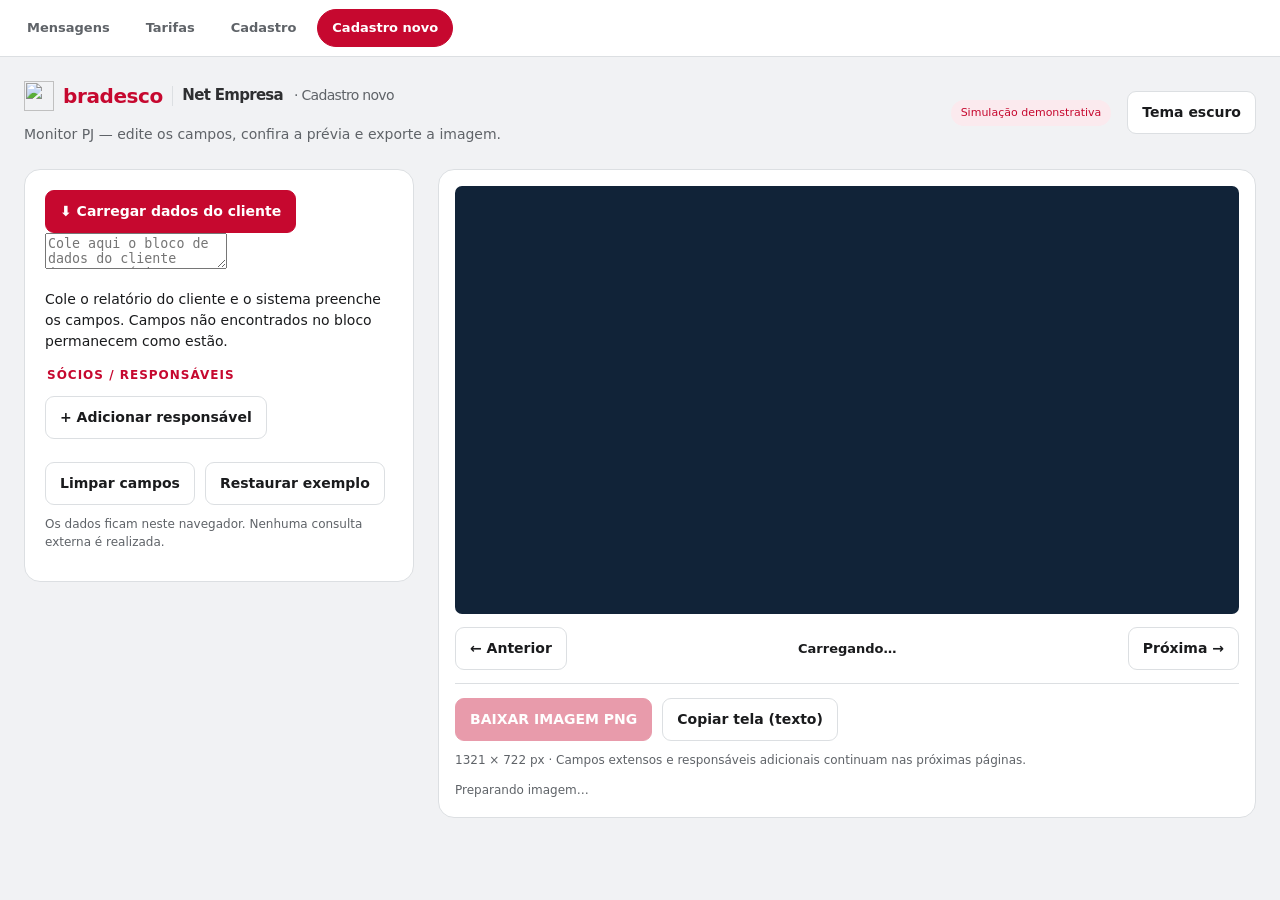
==== cadastro_novo.html @ 21ac0197 "Add files via upload" ====
<!doctype html>
<html lang="pt-BR">
  <head>
    <meta charset="utf-8">
    <meta name="viewport" content="width=device-width,initial-scale=1">
    <title>Bradesco Net Empresa · Cadastro novo</title>
<link rel="shortcut icon" href="https://banco.bradesco/assets/pessoajuridica/img/favicon.ico" type="image/x-icon">
<link rel="icon" href="data:,">
<link rel="stylesheet" href="css/theme.css">
<style>
@font-face{font-family:Terminal;src:url('[data-uri]') format('opentype');font-display:block}
@font-face{font-family:Warning;src:url('[data-uri]') format('truetype');font-display:block}
:root{color-scheme:light;--bg:#f1f2f4;--card:#fff;--ink:#1a1b1d;--muted:#5f6368;--line:#dcdfe2;--field:#f8f9fa;--accent:#c6082f;--soft:#fbeaee;--b-red:#c6082f}
:root[data-theme=dark]{color-scheme:dark;--bg:#0f1012;--card:#17181b;--ink:#e9eaec;--muted:#9aa0a6;--line:#2a2c30;--field:#141518;--accent:#e04a63;--soft:#332027;--b-red:#ff5f78}
*{box-sizing:border-box}body{margin:0;background:var(--bg);color:var(--ink);font:14px/1.5 system-ui,sans-serif}button,input,select{font:inherit}button{cursor:pointer;border:1px solid var(--line);border-radius:9px;padding:10px 14px;background:var(--card);color:var(--ink);font-weight:600}button:hover{border-color:var(--accent)}button:disabled{opacity:.4;cursor:default}button:focus-visible,input:focus-visible,select:focus-visible{outline:3px solid #d84a63;outline-offset:2px}.primary{background:#c6082f;border-color:#c6082f;color:white}main{max-width:1760px;margin:auto;padding:24px}header{display:flex;align-items:center;gap:16px;margin-bottom:24px}header .title{flex:1}h1{font-size:25px;letter-spacing:-.7px;margin:0}header p{margin:3px 0 0;color:var(--muted)}.layout{display:grid;grid-template-columns:390px minmax(0,1fr);gap:24px;align-items:start}.editor,.viewer{background:var(--card);border:1px solid var(--line);border-radius:16px;padding:20px}.viewer{position:sticky;top:18px;padding:16px}fieldset{border:0;padding:0;margin:0 0 23px}legend{font-size:12px;letter-spacing:1px;text-transform:uppercase;font-weight:750;color:var(--accent);margin-bottom:12px}.fields{display:grid;grid-template-columns:1fr 1fr;gap:12px}.field{display:flex;flex-direction:column;gap:5px;min-width:0}.wide{grid-column:1/-1}label{font-size:12px;font-weight:600;color:var(--muted)}input,select{width:100%;min-width:0;border:1px solid var(--line);border-radius:7px;background:var(--field);color:var(--ink);padding:9px 10px}canvas{display:block;width:100%;height:auto;background:#112338;border-radius:7px}.caption,.status{color:var(--muted);font-size:12px}.caption{margin:10px 0}.toolbar,.pager{display:flex;align-items:center;gap:10px;flex-wrap:wrap}.pager{justify-content:space-between;padding:13px 0;border-bottom:1px solid var(--line);margin-bottom:14px}.pager span{font-size:13px;font-weight:600}.partner{padding:13px;background:var(--field);border:1px solid var(--line);border-radius:9px;margin-bottom:12px}.partner-head{display:flex;align-items:center;justify-content:space-between;margin-bottom:12px}.remove{font-size:11px;padding:5px 9px;color:#b64848}.status{min-height:20px;margin-top:12px}.sr-only{position:absolute;width:1px;height:1px;overflow:hidden;clip-path:inset(50%)}.badge{font-size:11px;background:var(--soft);padding:5px 10px;border-radius:20px;color:var(--accent)}@media(max-width:1000px){.layout{grid-template-columns:320px minmax(0,1fr)}main{padding:16px}.layout{gap:16px}}@media(max-width:760px){.layout{display:flex;flex-direction:column}.viewer{position:static;order:-1;width:100%}.editor{width:100%}header .badge{display:none}main{padding:12px}.toolbar button{flex:1}header p{font-size:12px}}
  /* ════════ IDENTIDADE BRADESCO NET EMPRESA ════════
     Troque o SVG .brinco por um <img> do logotipo oficial quando tiver
     o arquivo (mantendo a classe .brinco). */
  .marca{ display:inline-flex; align-items:center; gap:9px; }
  .brinco{ width:30px; height:30px; color:var(--b-red,#c6082f); flex:none; display:block; }
  .b-word{ font-size:20px; font-weight:800; letter-spacing:-.02em; color:var(--b-red,#c6082f); }
  .b-sep{ width:1.5px; height:20px; background:var(--border,var(--line,#dcdfe2)); }
  .b-net{ font-size:15px; font-weight:600; color:var(--text,var(--ink,#1a1b1d)); opacity:.9; white-space:nowrap; }
  .b-pag{ font-size:14px; font-weight:500; color:var(--muted,#5f6368); white-space:nowrap; margin-left:2px; }
  /* ════════ MENU ENTRE TELAS ════════
     Mesmo bloco em todas as telas; em cada uma, class="ativa" na própria. */
  .cc-nav{ position:sticky; top:0; z-index:60; width:100%; flex:0 0 auto; display:flex; gap:6px;
          padding:9px 12px; overflow-x:auto; -webkit-overflow-scrolling:touch; scrollbar-width:none;
          background:var(--surface,var(--card,#fff));
          border-bottom:1px solid var(--border,var(--line,#e2e4e7)); }
  .cc-nav::-webkit-scrollbar{ display:none; }
  .cc-nav a{ flex:none; font-size:13px; font-weight:600; color:var(--muted,#5f6368);
             text-decoration:none; padding:8px 14px; border-radius:999px;
             border:1px solid transparent; white-space:nowrap; }
  .cc-nav a:hover{ color:var(--text,var(--ink,#1a1b1d)); }
  .cc-nav a.ativa{ background:#c6082f; border-color:#c6082f; color:#fff; }
</style></head><body>

<nav class="cc-nav" aria-label="Telas">
  <a href="index.html">Mensagens</a>
  <a href="tarifas.html">Tarifas</a>
  <a href="cadastro.html">Cadastro</a>
  <a href="cadastro_novo.html" class="ativa">Cadastro novo</a>
</nav>

<script src="js/common.js"></script>

<main>
<header><div class="title"><h1><span class="marca"><img class="brinco" src="img/net.png" alt="" srcset="">
  <span class="b-word">bradesco</span><span class="b-sep"></span><span class="b-net">Net&nbsp;Empresa</span><span class="b-pag">· Cadastro novo</span></span></h1><p>Monitor PJ — edite os campos, confira a prévia e exporte a imagem.</p></div><span class="badge">Simulação demonstrativa</span><button id="theme" type="button" aria-label="Alternar tema">Tema escuro</button></header>
<div class="layout"><section class="editor" aria-label="Editar cadastro"><form id="form" autocomplete="off">
<div class="paste-box"><div class="ph-row"><button class="btn primary" id="btnCarregar" type="button">⬇ Carregar dados do cliente</button></div><textarea id="textoCliente" placeholder="Cole aqui o bloco de dados do cliente (CNPJ, usuário, ag/conta, sócio master…) e clique em “Carregar”. Os campos são preenchidos automaticamente." spellcheck="false"></textarea><p class="hint">Cole o relatório do cliente e o sistema preenche os campos. Campos não encontrados no bloco permanecem como estão.</p></div>
<div id="groups"></div><fieldset><legend>Sócios / responsáveis</legend><div id="partners"></div><button id="add" type="button">+ Adicionar responsável</button></fieldset><div class="toolbar"><button id="clear" type="button">Limpar campos</button><button id="restore" type="button">Restaurar exemplo</button></div><p class="caption">Os dados ficam neste navegador. Nenhuma consulta externa é realizada.</p></form></section>
<section class="viewer" aria-label="Prévia da imagem"><canvas id="preview" width="1321" height="722" role="img" aria-label="Simulação de cadastro em monitor, sem validade bancária"></canvas><div class="pager"><button id="prev" type="button">← Anterior</button><span id="pageInfo" aria-live="polite">Carregando…</span><button id="next" type="button">Próxima →</button></div><div class="toolbar"><button class="primary" id="download" type="button" disabled>BAIXAR IMAGEM PNG</button><button id="copy" type="button">Copiar tela (texto)</button></div><p class="caption">1321 × 722 px · Campos extensos e responsáveis adicionais continuam nas próximas páginas.</p><div class="status" id="status" role="status">Preparando imagem…</div><pre id="accessible" class="sr-only"></pre></section></div></main>
<script>
'use strict';
BN.garanteLogin(); BN.initTema();
(()=>{
const CONFIG=Object.freeze({width:1321,height:722,screenWidth:1100,screenHeight:700,scale:2,
 corners:[[104,-8],[1262,121],[1157,714],[107,745]],
 fontSize:20,charWidth:10.8,lineHeight:24,cyan:'#8ebfda',pink:'#d7727c',rule:'#739ab8',
 storage:'monitor_pj_nova_fotografia_v1',legacyStorage:'netempresa_cadastro_imagem_v1',debounce:65,
 warning:{text:'',x:718,y:43,width:350,size:24,color:'#ed7588'}});
const ASSETS={photo:'[data-uri]',background:'[data-uri]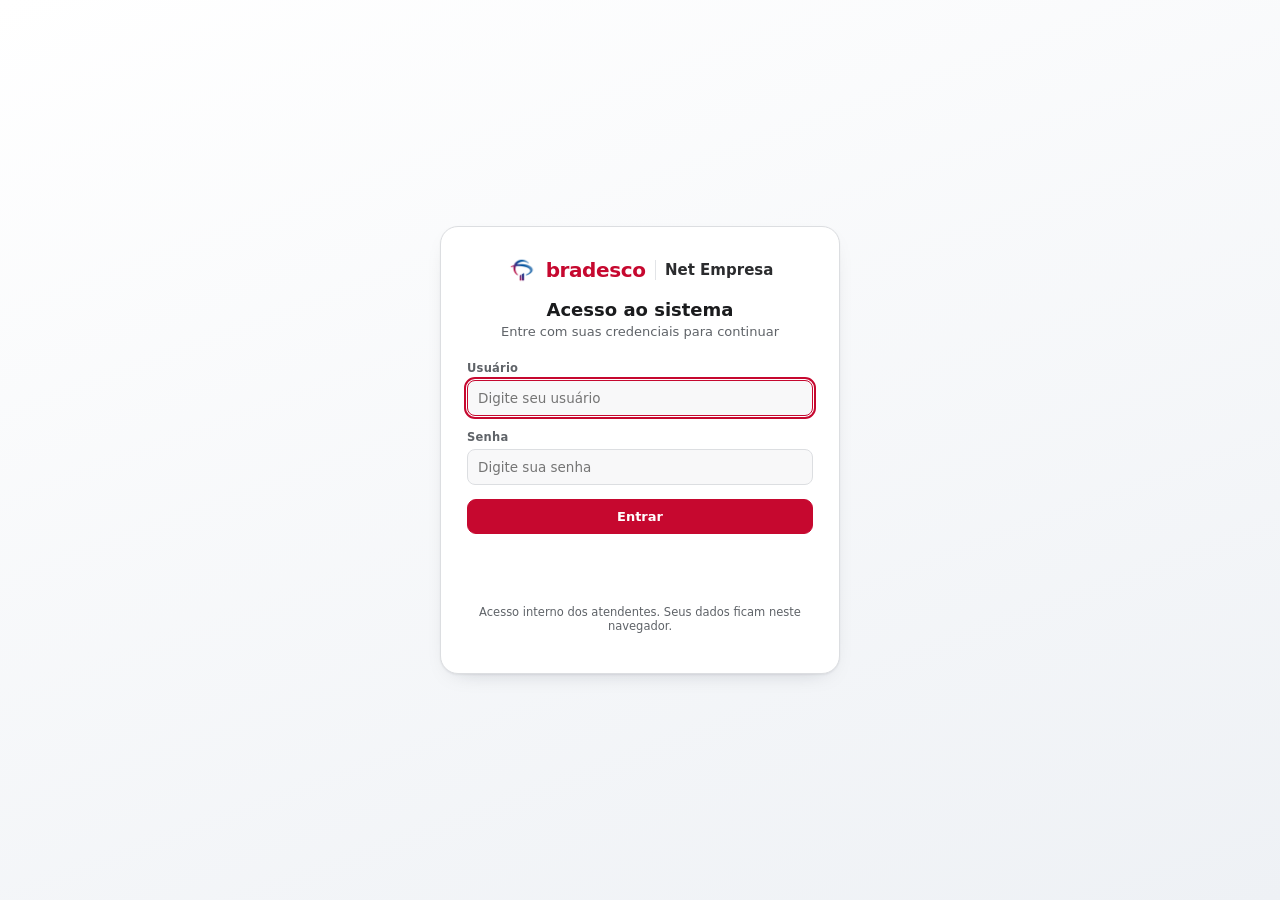
